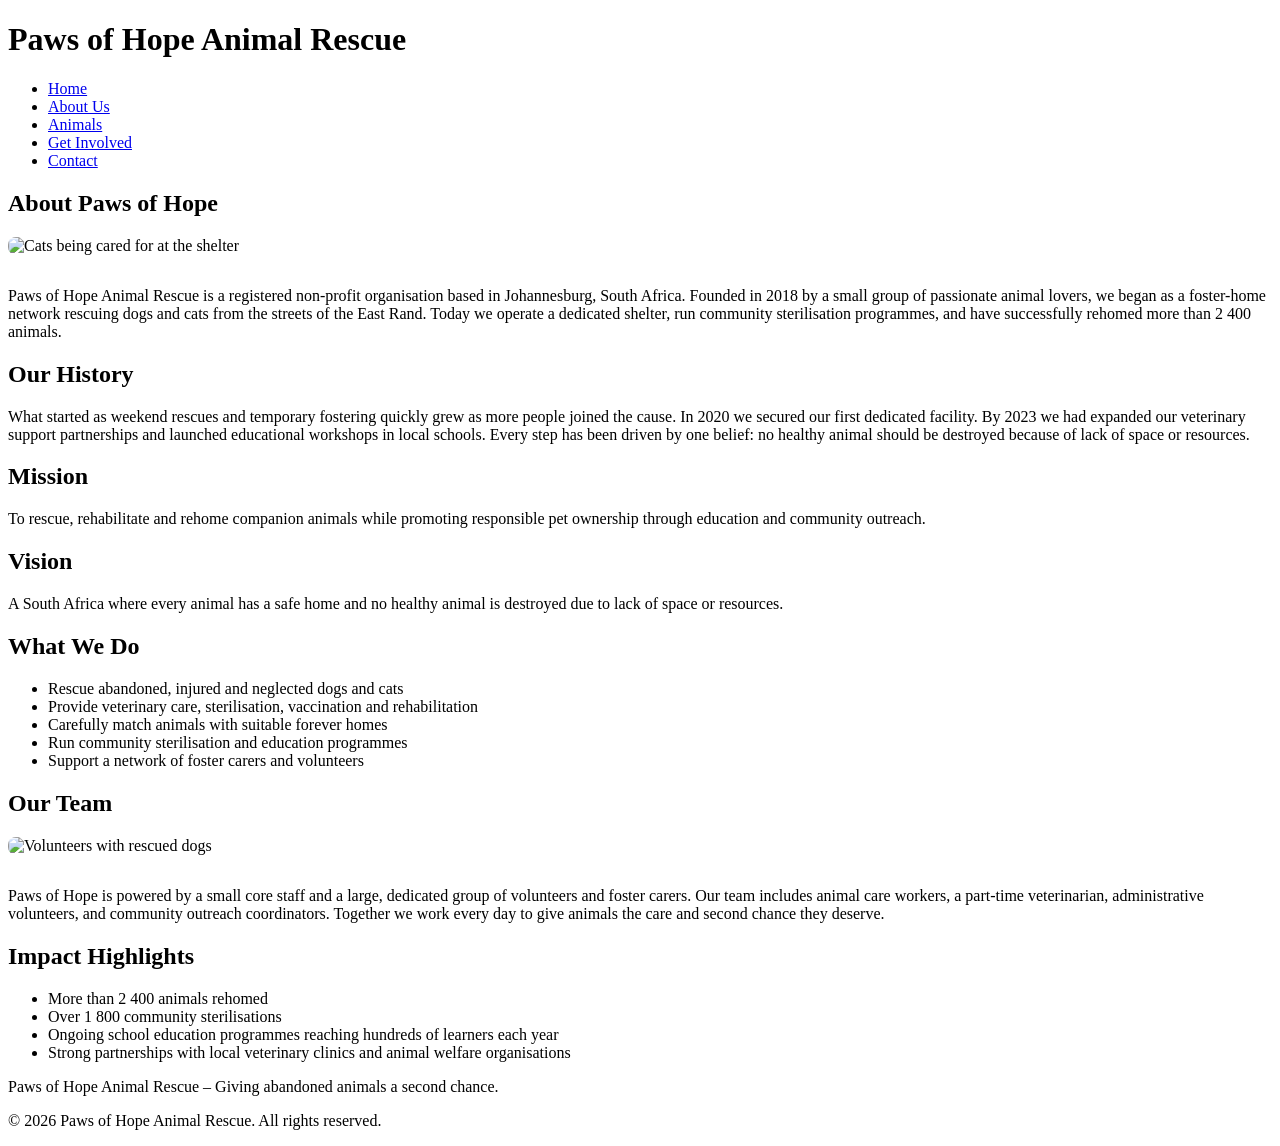
==== about.html @ e81c5564 "Part 3- Full website files for live site" ====
<!DOCTYPE html>
<html lang="en">
<head>
  <meta charset="UTF-8">
  <meta name="viewport" content="width=device-width, initial-scale=1.0">
  <title>About Us | Paws of Hope Animal Rescue – Our Mission & Impact</title>
  <meta name="description" content="Learn about Paws of Hope Animal Rescue: our history, mission, vision and the team working to rehome abandoned animals in Johannesburg.">
  <meta name="keywords" content="about animal rescue, Paws of Hope, Johannesburg animal shelter, mission vision">
  <link rel="stylesheet" href="css/styles.css">
</head>
<body>

  <!-- ========== HEADER & NAVIGATION ========== -->
  <header>
    <div class="logo">
      <h1>Paws of Hope Animal Rescue</h1>
    </div>
    <nav>
      <ul>
        <li><a href="index.html">Home</a></li>
        <li><a href="about.html">About Us</a></li>
        <li><a href="animals.html">Animals</a></li>
        <li><a href="enquiry.html">Get Involved</a></li>
        <li><a href="contact.html">Contact</a></li>
      </ul>
    </nav>
  </header>

  <!-- ========== MAIN CONTENT ========== -->
  <main>

    <section>
      <h2>About Paws of Hope</h2>
      <img src="images/about-shelter.jpg" alt="Cats being cared for at the shelter" style="max-width:100%; height:auto; border-radius:8px; margin-bottom:1rem;">
      <p>
        Paws of Hope Animal Rescue is a registered non-profit organisation based in Johannesburg, 
        South Africa. Founded in 2018 by a small group of passionate animal lovers, we began as a 
        foster-home network rescuing dogs and cats from the streets of the East Rand. Today we 
        operate a dedicated shelter, run community sterilisation programmes, and have successfully 
        rehomed more than 2 400 animals.
      </p>
    </section>

    <section>
      <h2>Our History</h2>
      <p>
        What started as weekend rescues and temporary fostering quickly grew as more people joined 
        the cause. In 2020 we secured our first dedicated facility. By 2023 we had expanded our 
        veterinary support partnerships and launched educational workshops in local schools. 
        Every step has been driven by one belief: no healthy animal should be destroyed because 
        of lack of space or resources.
      </p>
    </section>

    <section>
      <h2>Mission</h2>
      <p>
        To rescue, rehabilitate and rehome companion animals while promoting responsible 
        pet ownership through education and community outreach.
      </p>
    </section>

    <section>
      <h2>Vision</h2>
      <p>
        A South Africa where every animal has a safe home and no healthy animal is destroyed 
        due to lack of space or resources.
      </p>
    </section>

    <section>
      <h2>What We Do</h2>
      <ul>
        <li>Rescue abandoned, injured and neglected dogs and cats</li>
        <li>Provide veterinary care, sterilisation, vaccination and rehabilitation</li>
        <li>Carefully match animals with suitable forever homes</li>
        <li>Run community sterilisation and education programmes</li>
        <li>Support a network of foster carers and volunteers</li>
      </ul>
    </section>

    <section>
      <h2>Our Team</h2>
      <img src="images/people-with-dogs.jpg" alt="Volunteers with rescued dogs" style="max-width:100%; height:auto; border-radius:8px; margin-bottom:1rem;">
      <p>
        Paws of Hope is powered by a small core staff and a large, dedicated group of volunteers 
        and foster carers. Our team includes animal care workers, a part-time veterinarian, 
        administrative volunteers, and community outreach coordinators. Together we work every day 
        to give animals the care and second chance they deserve.
      </p>
    </section>

    <section>
      <h2>Impact Highlights</h2>
      <ul>
        <li>More than 2 400 animals rehomed</li>
        <li>Over 1 800 community sterilisations</li>
        <li>Ongoing school education programmes reaching hundreds of learners each year</li>
        <li>Strong partnerships with local veterinary clinics and animal welfare organisations</li>
      </ul>
    </section>

  </main>

  <!-- ========== FOOTER ========== -->
  <footer>
    <p>Paws of Hope Animal Rescue – Giving abandoned animals a second chance.</p>
    <p>&copy; 2026 Paws of Hope Animal Rescue. All rights reserved.</p>
  </footer>

  <script src="js/main.js"></script>
</body>
</html>
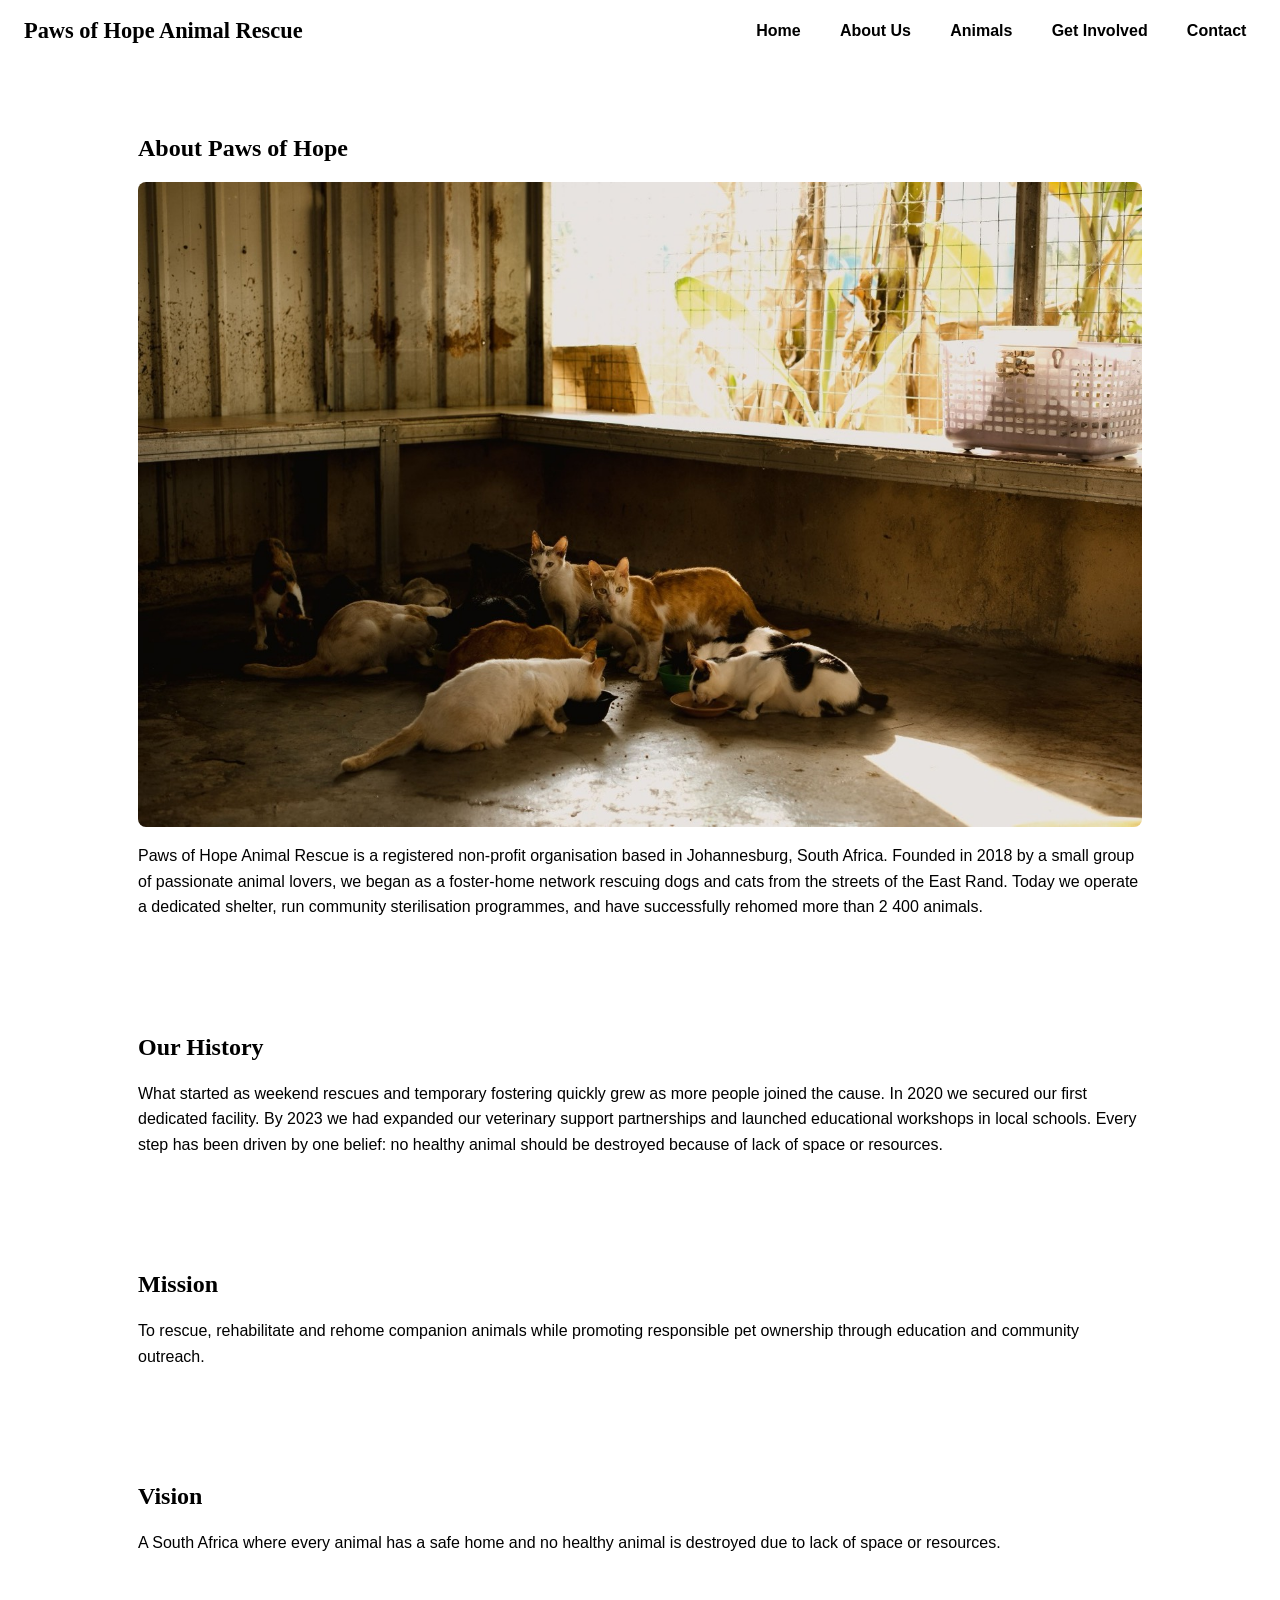
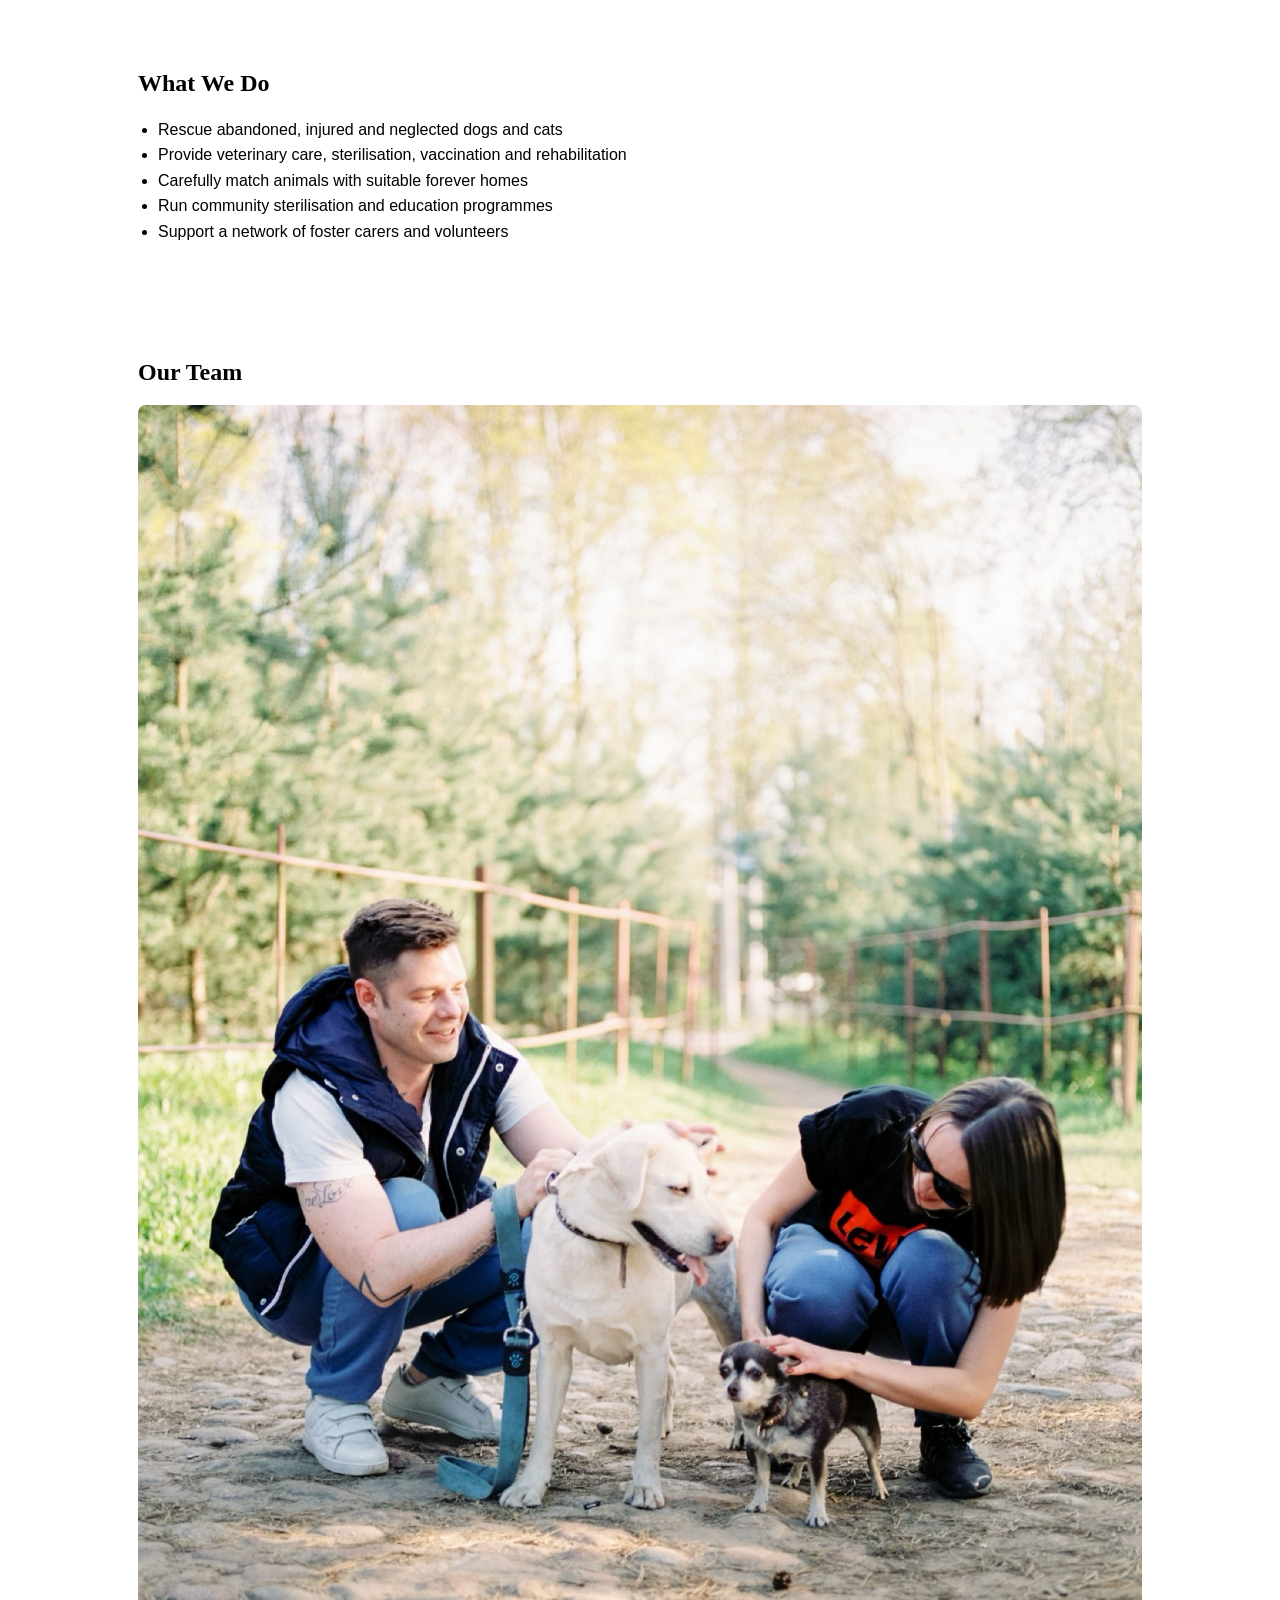
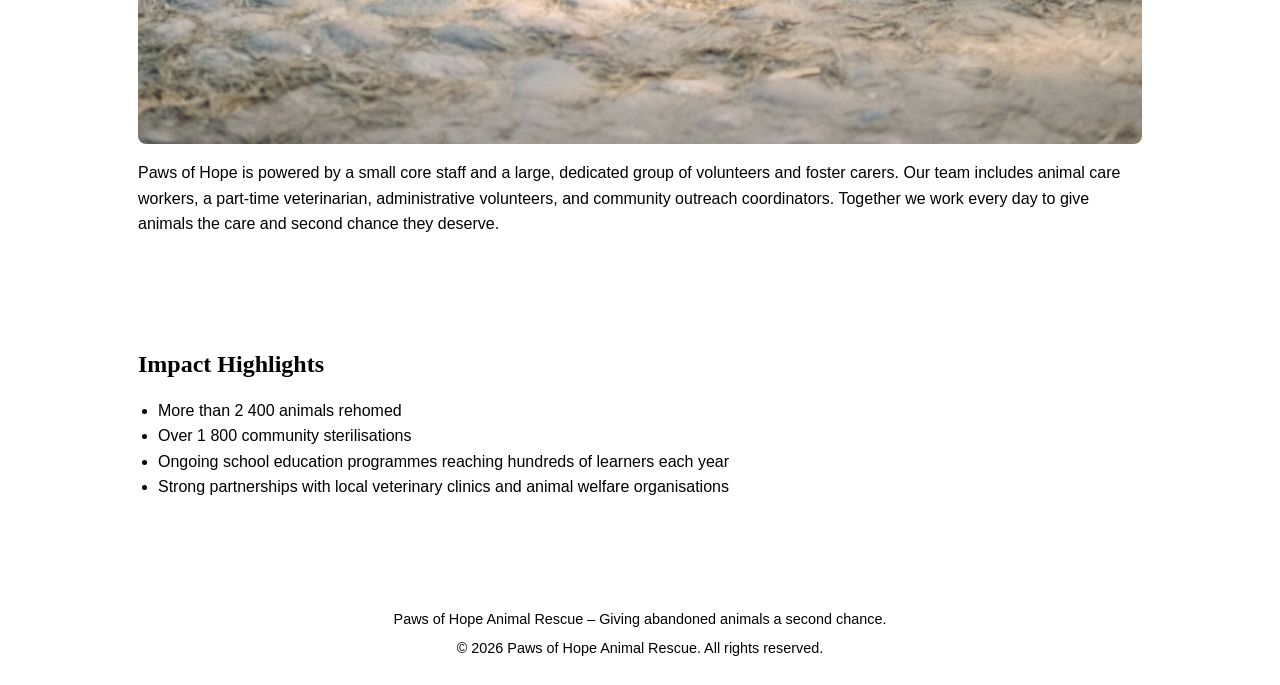
==== commit fd6f6d10: "Update about.html" ====
--- a/about.html
+++ b/about.html
@@ -31,7 +31,7 @@
 
     <section>
       <h2>About Paws of Hope</h2>
-      <img src="images/about-shelter.jpg" alt="Cats being cared for at the shelter" style="max-width:100%; height:auto; border-radius:8px; margin-bottom:1rem;">
+      <img src="Images/about-shelter.jpg" alt="Cats being cared for at the shelter" style="max-width:100%; height:auto; border-radius:8px; margin-bottom:1rem;">
       <p>
         Paws of Hope Animal Rescue is a registered non-profit organisation based in Johannesburg, 
         South Africa. Founded in 2018 by a small group of passionate animal lovers, we began as a 
@@ -81,7 +81,7 @@
 
     <section>
       <h2>Our Team</h2>
-      <img src="images/people-with-dogs.jpg" alt="Volunteers with rescued dogs" style="max-width:100%; height:auto; border-radius:8px; margin-bottom:1rem;">
+      <img src="Images/people-with-dogs.jpg" alt="Volunteers with rescued dogs" style="max-width:100%; height:auto; border-radius:8px; margin-bottom:1rem;">
       <p>
         Paws of Hope is powered by a small core staff and a large, dedicated group of volunteers 
         and foster carers. Our team includes animal care workers, a part-time veterinarian, 
--- a/css/styles.css
+++ b/css/styles.css
@@ -0,0 +1,529 @@
+/* =========================================================
+   Paws of Hope Animal Rescue
+   styles.css – Part 2: CSS Styling & Responsive Design
+   Student: Dipolelo Pretty Dikgake | ST10501461
+   ========================================================= */
+
+/* ---------- 1. CSS RESET ---------- */
+*,
+*::before,
+*::after {
+  box-sizing: border-box;
+  margin: 0;
+  padding: 0;
+}
+
+/* ---------- 2. ROOT / COLOUR SCHEME (from proposal) ---------- */
+: root {
+  --terracotta: #C2703A;
+  --sage: #7A9E7E;
+  --cream: #F8F4EF;
+  --charcoal: #333333;
+  --white: #ffffff;
+  --light-grey: #f0ebe3;
+  --dark-sage: #5c7a60;
+  --shadow: rgba(51, 51, 51, 0.12);
+}
+
+/* ---------- 3. BASE STYLES ---------- */
+html {
+  font-size: 16px;
+  scroll-behavior: smooth;
+}
+
+body {
+  font-family: "Segoe UI", Tahoma, Geneva, Verdana, sans-serif;
+  font-size: 1rem;
+  line-height: 1.6;
+  color: var(--charcoal);
+  background-color: var(--cream);
+  min-height: 100vh;
+  display: flex;
+  flex-direction: column;
+}
+
+img {
+  max-width: 100%;
+  height: auto;
+  display: block;
+  border-radius: 8px;
+}
+
+a {
+  color: var(--terracotta);
+  text-decoration: none;
+  transition: color 0.25s ease;
+}
+
+a: hover,
+a: focus {
+  color: var(--dark-sage);
+  text-decoration: underline;
+}
+
+ul, ol {
+  margin-left: 1.25rem;
+  margin-bottom: 1rem;
+}
+
+/* ---------- 4. TYPOGRAPHY ---------- */
+h1, h2, h3, h4 {
+  font-family: Georgia, "Times New Roman", serif;
+  line-height: 1.3;
+  color: var(--charcoal);
+  margin-bottom: 0.75rem;
+}
+
+h1 {
+  font-size: 1.75rem;
+  color: var(--terracotta);
+}
+
+h2 {
+  font-size: 1.5rem;
+  border-bottom: 3px solid var(--sage);
+  padding-bottom: 0.35rem;
+  margin-top: 1.5rem;
+}
+
+h3 {
+  font-size: 1.25rem;
+  color: var(--dark-sage);
+}
+
+p {
+  margin-bottom: 1rem;
+}
+
+/* ---------- 5. HEADER & NAVIGATION ---------- */
+header {
+  background-color: var(--white);
+  border-bottom: 4px solid var(--terracotta);
+  padding: 1rem 1.5rem;
+  box-shadow: 0 2px 8px var(--shadow);
+  display: flex;
+  flex-wrap: wrap;
+  align-items: center;
+  justify-content: space-between;
+  gap: 1rem;
+}
+
+.logo h1 {
+  margin: 0;
+  font-size: 1.4rem;
+  border: none;
+}
+
+nav ul {
+  list-style: none;
+  margin: 0;
+  display: flex;
+  flex-wrap: wrap;
+  gap: 0.5rem 1.25rem;
+}
+
+nav a {
+  font-weight: 600;
+  color: var(--charcoal);
+  padding: 0.35rem 0.6rem;
+  border-radius: 4px;
+  transition: background-color 0.25s ease, color 0.25s ease;
+}
+
+nav a:hover,
+nav a:focus {
+  background-color: var(--sage);
+  color: var(--white);
+  text-decoration: none;
+}
+
+/* ---------- 6. MAIN CONTENT & LAYOUT ---------- */
+main {
+  flex: 1;
+  width: 100%;
+  max-width: 1100px;
+  margin: 0 auto;
+  padding: 1.5rem;
+}
+
+section {
+  background-color: var(--white);
+  border-radius: 10px;
+  padding: 1.5rem;
+  margin-bottom: 1.5rem;
+  box-shadow: 0 2px 10px var(--shadow);
+}
+
+/* Hero section */
+#hero {
+  text-align: center;
+  background: linear-gradient(135deg, var(--cream), var(--light-grey));
+}
+
+#hero img {
+  margin: 0 auto 1.25rem;
+  max-height: 380px;
+  object-fit: cover;
+  width: 100%;
+}
+
+#hero h2 {
+  border: none;
+  color: var(--terracotta);
+  font-size: 1.8rem;
+}
+
+#hero p a {
+  display: inline-block;
+  margin: 0.4rem 0.5rem;
+  padding: 0.55rem 1.2rem;
+  background-color: var(--terracotta);
+  color: var(--white);
+  border-radius: 6px;
+  font-weight: 600;
+  transition: background-color 0.25s ease, transform 0.2s ease;
+}
+
+#hero p a:hover {
+  background-color: var(--dark-sage);
+  text-decoration: none;
+  transform: translateY(-2px);
+}
+
+/* Stats section */
+#stats ul {
+  list-style: none;
+  margin: 0;
+  display: grid;
+  grid-template-columns: repeat(auto-fit, minmax(180px, 1fr));
+  gap: 1rem;
+}
+
+#stats li {
+  background-color: var(--light-grey);
+  padding: 1rem;
+  border-radius: 8px;
+  text-align: center;
+  border-left: 4px solid var(--sage);
+}
+
+#stats strong {
+  display: block;
+  font-size: 1.4rem;
+  color: var(--terracotta);
+}
+
+/* Animal cards (animals.html) */
+.animal-card {
+  background-color: var(--cream);
+  border: 1px solid #e0d8ce;
+  border-radius: 10px;
+  padding: 1.25rem;
+  margin-bottom: 1.5rem;
+  transition: box-shadow 0.25s ease, transform 0.2s ease;
+}
+
+.animal-card:hover {
+  box-shadow: 0 6px 18px var(--shadow);
+  transform: translateY(-3px);
+}
+
+.animal-card img {
+  margin-bottom: 0.75rem;
+  max-height: 260px;
+  object-fit: cover;
+  width: 100%;
+}
+
+/* Forms */
+form {
+  max-width: 560px;
+}
+
+label {
+  display: block;
+  font-weight: 600;
+  margin-top: 0.75rem;
+  margin-bottom: 0.25rem;
+}
+
+input[type="text"],
+input[type="email"],
+input[type="tel"],
+textarea,
+select {
+  width: 100%;
+  padding: 0.55rem 0.75rem;
+  border: 1px solid #ccc;
+  border-radius: 6px;
+  font-size: 1rem;
+  font-family: inherit;
+  background-color: var(--white);
+  transition: border-color 0.2s ease, box-shadow 0.2s ease;
+}
+
+input:focus,
+textarea:focus,
+select:focus {
+  outline: none;
+  border-color: var(--sage);
+  box-shadow: 0 0 0 3px rgba(122, 158, 126, 0.25);
+}
+
+button,
+input[type="submit"] {
+  display: inline-block;
+  margin-top: 1.25rem;
+  padding: 0.65rem 1.5rem;
+  background-color: var(--terracotta);
+  color: var(--white);
+  border: none;
+  border-radius: 6px;
+  font-size: 1rem;
+  font-weight: 600;
+  cursor: pointer;
+  transition: background-color 0.25s ease, transform 0.2s ease;
+}
+
+button:hover,
+input[type="submit"]:hover {
+  background-color: var(--dark-sage);
+  transform: translateY(-2px);
+}
+
+/* ---------- 7. FOOTER ---------- */
+footer {
+  background-color: var(--charcoal);
+  color: var(--cream);
+  text-align: center;
+  padding: 1.25rem 1rem;
+  margin-top: auto;
+  font-size: 0.9rem;
+}
+
+footer p {
+  margin-bottom: 0.35rem;
+}
+
+footer a {
+  color: var(--sage);
+}
+
+/* ---------- 8. RESPONSIVE DESIGN ---------- */
+
+/* Tablet (max-width: 900px) */
+@media screen and (max-width: 900px) {
+  header {
+    flex-direction: column;
+    text-align: center;
+  }
+
+  nav ul {
+    justify-content: center;
+  }
+
+  main {
+    padding: 1rem;
+  }
+
+  #hero h2 {
+    font-size: 1.5rem;
+  }
+
+  #stats ul {
+    grid-template-columns: repeat(2, 1fr);
+  }
+}
+
+/* Mobile (max-width: 600px) */
+@media screen and (max-width: 600px) {
+  html {
+    font-size: 15px;
+  }
+
+  .logo h1 {
+    font-size: 1.2rem;
+  }
+
+  nav ul {
+    flex-direction: column;
+    align-items: center;
+    gap: 0.35rem;
+  }
+
+  nav a {
+    display: block;
+    width: 100%;
+    text-align: center;
+  }
+
+  #hero img {
+    max-height: 240px;
+  }
+
+  #hero h2 {
+    font-size: 1.3rem;
+  }
+
+  #hero p a {
+    display: block;
+    margin: 0.5rem 0;
+  }
+
+  #stats ul {
+    grid-template-columns: 1fr;
+  }
+
+  section {
+    padding: 1rem;
+  }
+
+  h2 {
+    font-size: 1.3rem;
+  }
+}
+
+/* =========================================================
+   PART 3 – Interactive Features, Forms & Lightbox
+   ========================================================= */
+
+/* Lightbox */
+#lightbox-overlay {
+  display: none;
+  position: fixed;
+  inset: 0;
+  background: rgba(0, 0, 0, 0.85);
+  z-index: 9999;
+  align-items: center;
+  justify-content: center;
+  padding: 1rem;
+}
+
+#lightbox-overlay.active {
+  display: flex;
+}
+
+.lightbox-content {
+  position: relative;
+  max-width: 90vw;
+  max-height: 90vh;
+}
+
+#lightbox-img {
+  max-width: 100%;
+  max-height: 85vh;
+  border-radius: 8px;
+  box-shadow: 0 8px 32px rgba(0, 0, 0, 0.4);
+}
+
+#lightbox-close {
+  position: absolute;
+  top: -12px;
+  right: -12px;
+  width: 36px;
+  height: 36px;
+  border: none;
+  border-radius: 50%;
+  background: var(--terracotta);
+  color: white;
+  font-size: 1.5rem;
+  line-height: 1;
+  cursor: pointer;
+  z-index: 1;
+}
+
+#lightbox-close:hover {
+  background: var(--dark-sage);
+}
+
+/* Search box */
+.search-box {
+  margin: 1rem 0 1.5rem;
+}
+
+.search-box label {
+  display: block;
+  font-weight: 600;
+  margin-bottom: 0.35rem;
+}
+
+.search-box input {
+  width: 100%;
+  max-width: 360px;
+  padding: 0.55rem 0.75rem;
+  border: 1px solid #ccc;
+  border-radius: 6px;
+  font-size: 1rem;
+}
+
+.search-box input:focus {
+  outline: none;
+  border-color: var(--sage);
+  box-shadow: 0 0 0 3px rgba(122, 158, 126, 0.25);
+}
+
+/* Accordion */
+.accordion-list {
+  list-style: none;
+  margin-left: 0;
+}
+
+.accordion-item {
+  margin-bottom: 0.5rem;
+  border: 1px solid #e0d8ce;
+  border-radius: 8px;
+  overflow: hidden;
+}
+
+.accordion-btn {
+  width: 100%;
+  display: flex;
+  justify-content: space-between;
+  align-items: center;
+  padding: 0.75rem 1rem;
+  background: var(--light-grey);
+  border: none;
+  font-size: 1rem;
+  font-weight: 600;
+  cursor: pointer;
+  text-align: left;
+  color: var(--charcoal);
+}
+
+.accordion-btn:hover {
+  background: #e8e2d8;
+}
+
+.accordion-panel {
+  display: none;
+  padding: 0.75rem 1rem 1rem;
+  background: var(--white);
+}
+
+.accordion-panel.open {
+  display: block;
+}
+
+/* Form validation feedback */
+.error-field {
+  border-color: #c0392b !important;
+  box-shadow: 0 0 0 3px rgba(192, 57, 43, 0.2) !important;
+}
+
+.error-message {
+  display: block;
+  color: #c0392b;
+  font-size: 0.875rem;
+  margin-top: 0.25rem;
+  margin-bottom: 0.5rem;
+}
+
+.success-message {
+  margin-top: 1.25rem;
+  padding: 1rem 1.25rem;
+  background: #e8f5e9;
+  border: 1px solid var(--sage);
+  border-left: 4px solid var(--sage);
+  border-radius: 6px;
+  color: var(--charcoal);
+}
